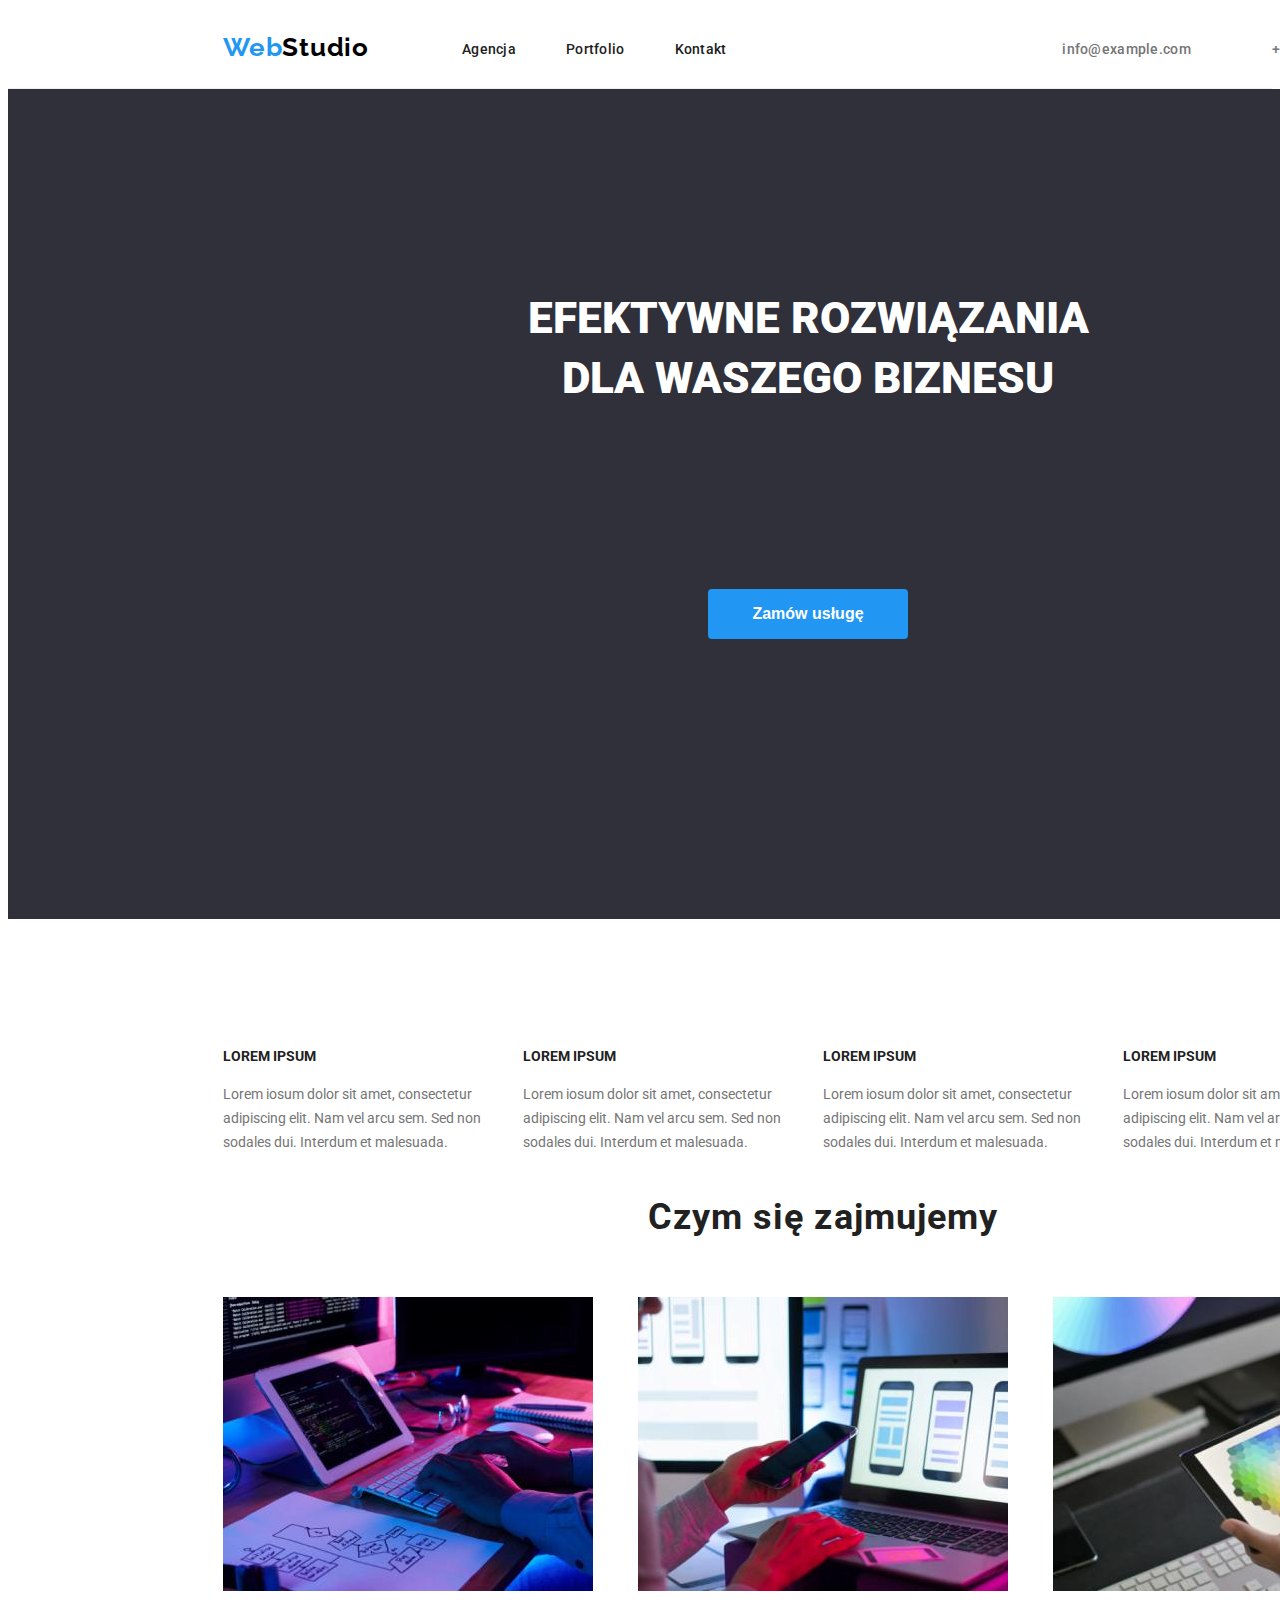
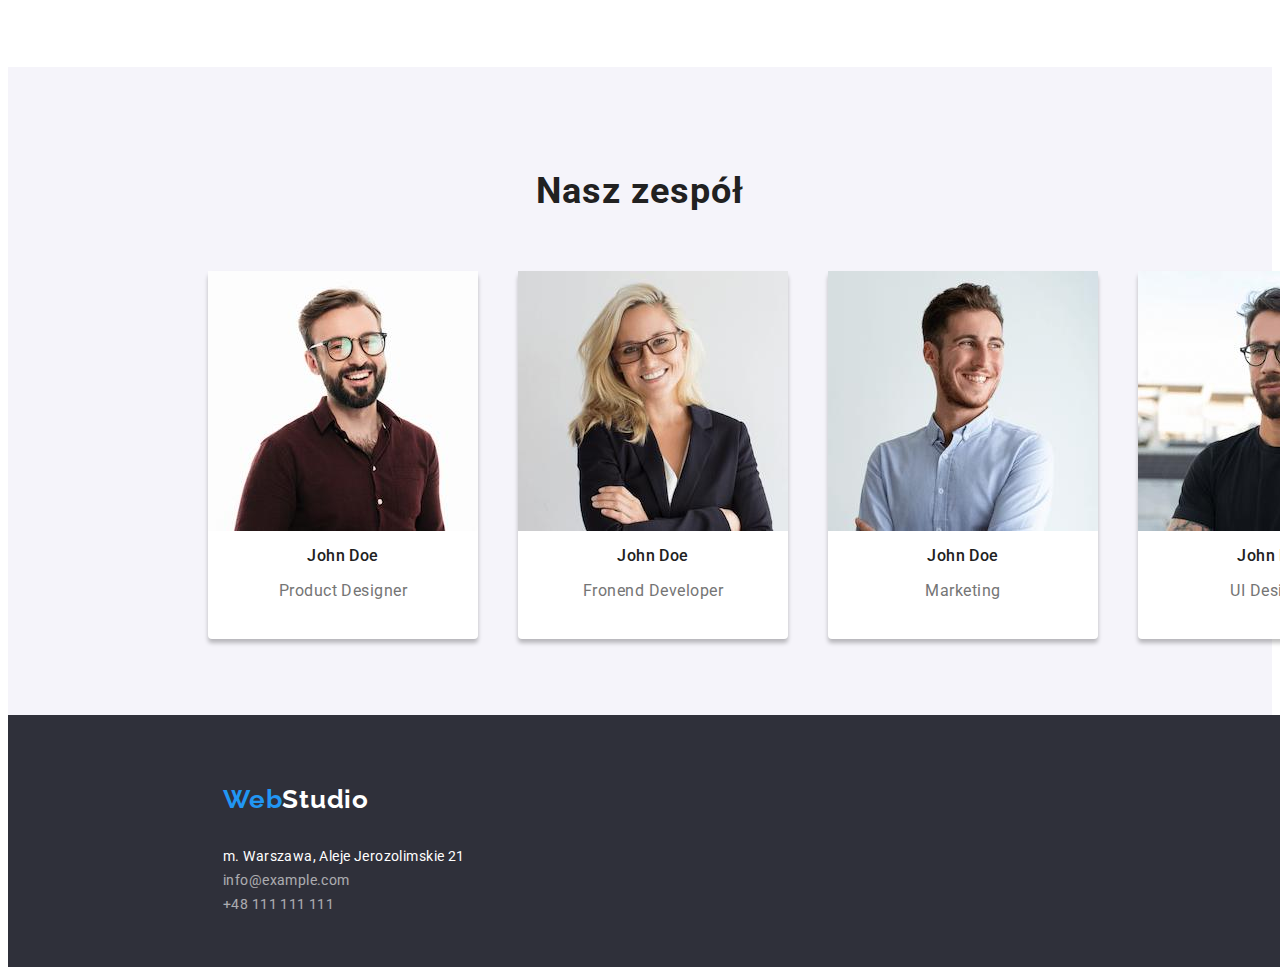
==== index.html @ bc70bcbf "a" ====
<!DOCTYPE html>
<html lang="pl">
<head>
    <meta charset="UTF-8">
    <meta http-equiv="X-UA-Compatible" content="IE=edge">
    <meta name="viewport" content="width=device-width, initial-scale=1.0">
    <link rel="preconnect" href="https://fonts.gstatic.com">
    <link href="https://fonts.googleapis.com/css2?family=Raleway:wght@700&family=Roboto:wght@400;500;700;900&display=swap" rel="stylesheet">
    <link rel="stylesheet" href="https://cdnjs.cloudflare.com/ajax/libs/modern-normalize/0.2.0/modern-normalize.css"
        integrity="sha512-oxqL25oMBPTFLK5OOR4U/Y//5oyc+3B8MJVTuGD2FLdyA+VXlhKMyQ7YjHNSI5+CLk0UdMLw1lV64dDuT1Batw=="
        crossorigin="anonymous" />
    <link rel="stylesheet" href="css/style.css">
    <title>Studio</title>
</head>

<body>
    <header class="header">
        <div class="container">
            <a class="logo logo_black" href="./index.html"><span>Web</span>Studio</a>
            <nav class="header__nav">
                <ul class="nav-list">
                    <li><a class="header__nav-link" href="#">Agencja</a></li>
                    <li><a class="header__nav-link" href="/portfolio.html">Portfolio</a></li>
                    <li><a class="header__nav-link" href="#">Kontakt</a></li>
                </ul>
            </nav>
            <div class="header-links">
                <a class="header__link" href="mailto:info@example.com">info@example.com</a>
                <a class="header__link" href="tel:+48111111111">+48 111 111 111</a>
            </div>
        </div>
    </header>

    
    <main>
        <section class="poster">
            <h1 class="poster_title">Efektywne rozwiązania<br>dla Waszego Biznesu</h1>
            <button class="poster_btn" type="button">Zamów usługę</button>
        </section>

        <!-- nasze atuty-->

        <section class="atuts">
            <ul class="atuts-list">
                <li class="atuts-lists">
                    <h4 class="atuts_title">Lorem Ipsum</h4>
                    <p class="atuts_text">Lorem iosum dolor sit amet, consectetur adipiscing elit. Nam vel arcu sem. Sed non sodales dui. Interdum et malesuada.</p>
                </li>
                <li class="atuts-lists">
                    <h4 class="atuts_title">Lorem Ipsum</h4>
                    <p class="atuts_text">Lorem iosum dolor sit amet, consectetur adipiscing elit. Nam vel arcu sem. Sed non sodales dui. Interdum et malesuada.</p>
                </li>
                <li class="atuts-lists">
                    <h4 class="atuts_title">Lorem Ipsum</h4>
                    <p class="atuts_text">Lorem iosum dolor sit amet, consectetur adipiscing elit. Nam vel arcu sem. Sed non sodales dui. Interdum et malesuada.</p>
                </li>
                <li class="atuts-lists">
                    <h4 class="atuts_title">Lorem Ipsum</h4>
                    <p class="atuts_text">Lorem iosum dolor sit amet, consectetur adipiscing elit. Nam vel arcu sem. Sed non sodales dui. Interdum et malesuada.</p>
                </li>
            </ul>
        </section>

        <!-- O nas -->

        <section class="about_us">
                <h2 class="secundary_title">Czym się zajmujemy</h2>
                <ul class="about_photo">
                 <li><img src="images/index/o_nas/box1.jpg" alt="Biurko programisty podczas pracy" width="370" height="294"></li>
                    <li><img src="images/index/o_nas/box2.jpg" alt="UI desiner podczas pracy" width="370" height="294"></li>
                    <li><img src="images/index/o_nas/box3.jpg" alt="Grafik podczas pracy" width="370" height="294"></li>
                </ul>
        </section>

        <!-- Nasz zespół-->

        <section class="team">
            <h2 class="secundary_title">Nasz zespół</h2>
            <ul class="container">
                <li class="team-card">
                    <img src="images/index/nasz_zespół/johndoe1.jpg" alt="John Doe photo" width="270" height="260">
                    <h3 class="team_name">John Doe</h3>
                    <p class="team_profession">Product Designer</p>
                </li>
                <li class="team-card">
                    <img src="images/index/nasz_zespół/johndoe2.jpg" alt="John Doe photo" width="270" height="260">
                    <h3 class="team_name">John Doe</h3>
                    <p class="team_profession">Fronend Developer</p>
                </li>
                <li class="team-card">
                    <img src="images/index/nasz_zespół/johndoe3.jpg" alt="John Doe photo" width="270" height="260">
                    <h3 class="team_name">John Doe</h3>
                    <p class="team_profession">Marketing</p>
                </li>
                <li class="team-card">
                    <img src="images/index/nasz_zespół/johndoe4.jpg" alt="John Doe photo" width="270" height="260">
                    <h3 class="team_name">John Doe</h3>
                    <p class="team_profession">UI Designer</p>
                </li>
            </ul>
        </section>
    </main>

    <!-- Stopka -->

    <footer class="footer">
        <div class="footer-logo">
        <a class="logo logo_white" href="#"><span>Web</span>Studio</a>
        </div>
        <address class="adress">
            <ul>
                <li><a class="adress-no-opacity" href="https://goo.gl/maps/aD1GrKhAhbSbdZiUA">m. Warszawa, Aleje Jerozolimskie 21</a></li>
                <li><a class="adress-opacity" href="mailto:info@example.com">info@example.com</a></li>
                <li><a class="adress-opacity" href="tel:+48111111111">+48 111 111 111</a></li>
            </ul>
        </address>
    </footer>
</body>
</html>
---- css/style.css ----
:root {
  --main-color: #212121;
  --secondary-color: #757575;
  --third-color: #2196f3;

  --main-background-color: #e5e5e5;
  --secondary-background-color: #2f303a;

  --main-font: "Roboto", sans-serif;
  --secondary-font: "Raleway", sans-serif;
}

ul {
  list-style: none;
  padding: 0;
}

img {
  display: block;
  margin: 0;
  padding: 0;
}

p {
  margin: 0px;
  padding: 0px;
}

.container {
  min-width: 1200px;
  display: flex;
  align-items: center;
  margin-left: 200px;
  margin-right: 200px;
}
/* """"""""Nagłówek""""""""*/

.header {
  background-color: #fff;
  display: flex;
  height: 80px;
  border-bottom: 1px solid #ececec;
}

/*""""""Logo""""""*/

.logo {
  font-family: var(--secondary-font);
  font-weight: 700;
  font-size: 26px;
  line-height: 1.92;
  letter-spacing: 0.03em;
  text-decoration-line: none;
}

.header .logo {
  margin: 24px 93px 25px 15px;
}
.logo_black {
  color: #000;
}

.logo_white {
  color: #fff;
  margin-top: 60px;
  margin-left: 215px;
}

.footer-logo {
  padding-top: 60px;
}
span {
  color: var(--third-color);
}

/*""""""Nawigacja""""""*/
.nav-list {
  display: flex;
  margin: 0px;
  padding: 0px;
}

.header__nav-link,
.header__link {
  font-weight: 500;
  font-size: 14px;
  line-height: 1.143;
  letter-spacing: 0.02em;
  text-decoration-line: none;
}

.header__nav-link {
  color: var(--main-color);
  margin: 32px 50px 32px 0px;
}

.header-links {
  margin-left: auto;
}
.header__link {
  align-items: center;
  color: var(--secondary-color);
  margin: 32px 27px 32px 50px;
  min-width: 110px;
}

.header__nav-link:hover,
.header__nav-link:focus,
.header__link:hover,
.header__link:focus {
  color: var(--third-color);
  cursor: pointer;
}

/*======Stopka======*/

.footer {
  background-color: var(--secondary-background-color);
  height: 252px;
  width: 1600px;
}

.adress {
  margin-left: 215px;
  margin-top: 20px;
  font-size: 14px;
  line-height: 1.714;
  letter-spacing: 0.03em;
}

.adress-opacity,
.adress-no-opacity {
  text-decoration-line: none;
  font-style: normal;
  color: #fff;
  padding: auto;
}

.adress-opacity:hover,
.adress-no-opacity:hover,
.adress-opacity:focus,
.adress-no-opacity:focus {
  color: var(--third-color);
}

.adress-opacity {
  opacity: 0.6;
}

/*======BODY ======*/

body {
  font-family: var(--main-font);
  color: var(--main-color);
}

/*======MAIN INDEX======*/

/*====== elemants thats repete======*/

.secundary_title {
  font-weight: 700;
  font-size: 36px;
  line-height: 1.667em;
  text-align: center;
  letter-spacing: 0.03em;
  margin-bottom: 50px;
}

.poster {
  background-color: var(--secondary-background-color);
  min-height: 600px;
  min-width: 1600px;
  margin-top: auto;
}

.poster_title {
  width: 696px;
  height: 120px;
  font-weight: 900;
  font-size: 44px;
  line-height: 1.363em;
  text-transform: uppercase;
  padding-top: 200px;
  margin: 0px 452px 30px 452px;
}

.poster_btn {
  width: 200px;
  height: 50px;
  border: none;
  border-radius: 4px;
  font-weight: 700;
  font-size: 16px;
  line-height: 1.875em;
  background-color: var(--third-color);
  margin: 150px 700px 280px 700px;
}

.poster_btn:focus,
.poster_btn:hover {
  cursor: pointer;
}

.poster_title,
.poster_btn {
  color: #fff;
  text-align: center;
  letter-spacing: 0.06;
}

/*======nasze atuty======*/

.atuts-list {
  display: flex;
  justify-content: space-between;
  width: 1170px;
  padding-top: 94px;
  margin-left: 215px;
  margin-right: 215px;
}

.atuts_title {
  font-weight: 700;
  line-height: 1.142em;
  text-transform: uppercase;
}

.atuts_text {
  width: 270px;
  height: 75px;
  line-height: 1.714em;
  color: var(--secondary-color);
}

.atuts_title,
.atuts_text {
  font-size: 14px;
  letter-spacing: 0.03;
}

/*====== o nas ======*/
.about_us {
  width: 1200px;
  height: 386px;
  margin-left: 215px;
  margin-right: 215px;
  margin-bottom: 94px;
}
.about_photo {
  display: flex;
  justify-content: space-between;
}

/*======Team======*/

.team .container {
  justify-content: space-between;
}
.team .secundary_title {
  padding-top: 94px;
}
.team {
  background-color: #f5f4fa;
  height: 648px;
}

.team-card {
  width: 270px;
  height: 368px;
  background-color: #fff;
  border-radius: 4px;
  box-shadow: 0px 4px 4px 0px rgba(0, 0, 0, 0.25);
}

.team_name {
  font-weight: 500;
}

.team_profession {
  color: var(--secondary-color);
}

.team_profession,
.team_name {
  font-size: 16px;
  line-height: 1.186em;
  text-align: center;
  letter-spacing: 0.03em;
}

/*======PORTFOLIO======*/

.filtr-list {
  display: flex;
  justify-content: center;
  width: 572px;
  margin-left: 252px;
  margin-top: 94px;
  margin-bottom: 50px;
  padding: 0px;
}
.filtr_btn {
  font-weight: 500;
  font-size: 16px;
  line-height: 1.625em;
  text-align: center;
  letter-spacing: 0.03;
  background-color: #f5f4fa;
  border-radius: 4px;
  min-height: 38px;
  border: none;
  margin-left: 8px;
  padding-left: 22px;
  padding-right: 22px;
}

.filtr_btn:hover,
.filtr_btn:focus {
  color: #fff;
  background-color: var(--third-color);
  cursor: pointer;
}

.portfolio_list {
  flex-wrap: wrap;
  align-content: space-between;
  justify-content: space-between;
  margin-bottom: 30px;
}

.portfolio_carts {
  width: 370px;
  height: 404px;
  border: 1px solid #eeeeee;
  margin-bottom: 40px;
}

.carts_title {
  font-weight: 700px;
  font-size: 18px;
  line-height: 2em;
  letter-spacing: 0.06;
  margin-top: 20px;
  margin-bottom: 4px;
}

.carts_text {
  font-size: 16px;
  line-height: 1.875em;
  letter-spacing: 0.03;
  color: var(--secondary-color);
}
.carts_title,
.carts_text {
  padding-left: 24px;
}
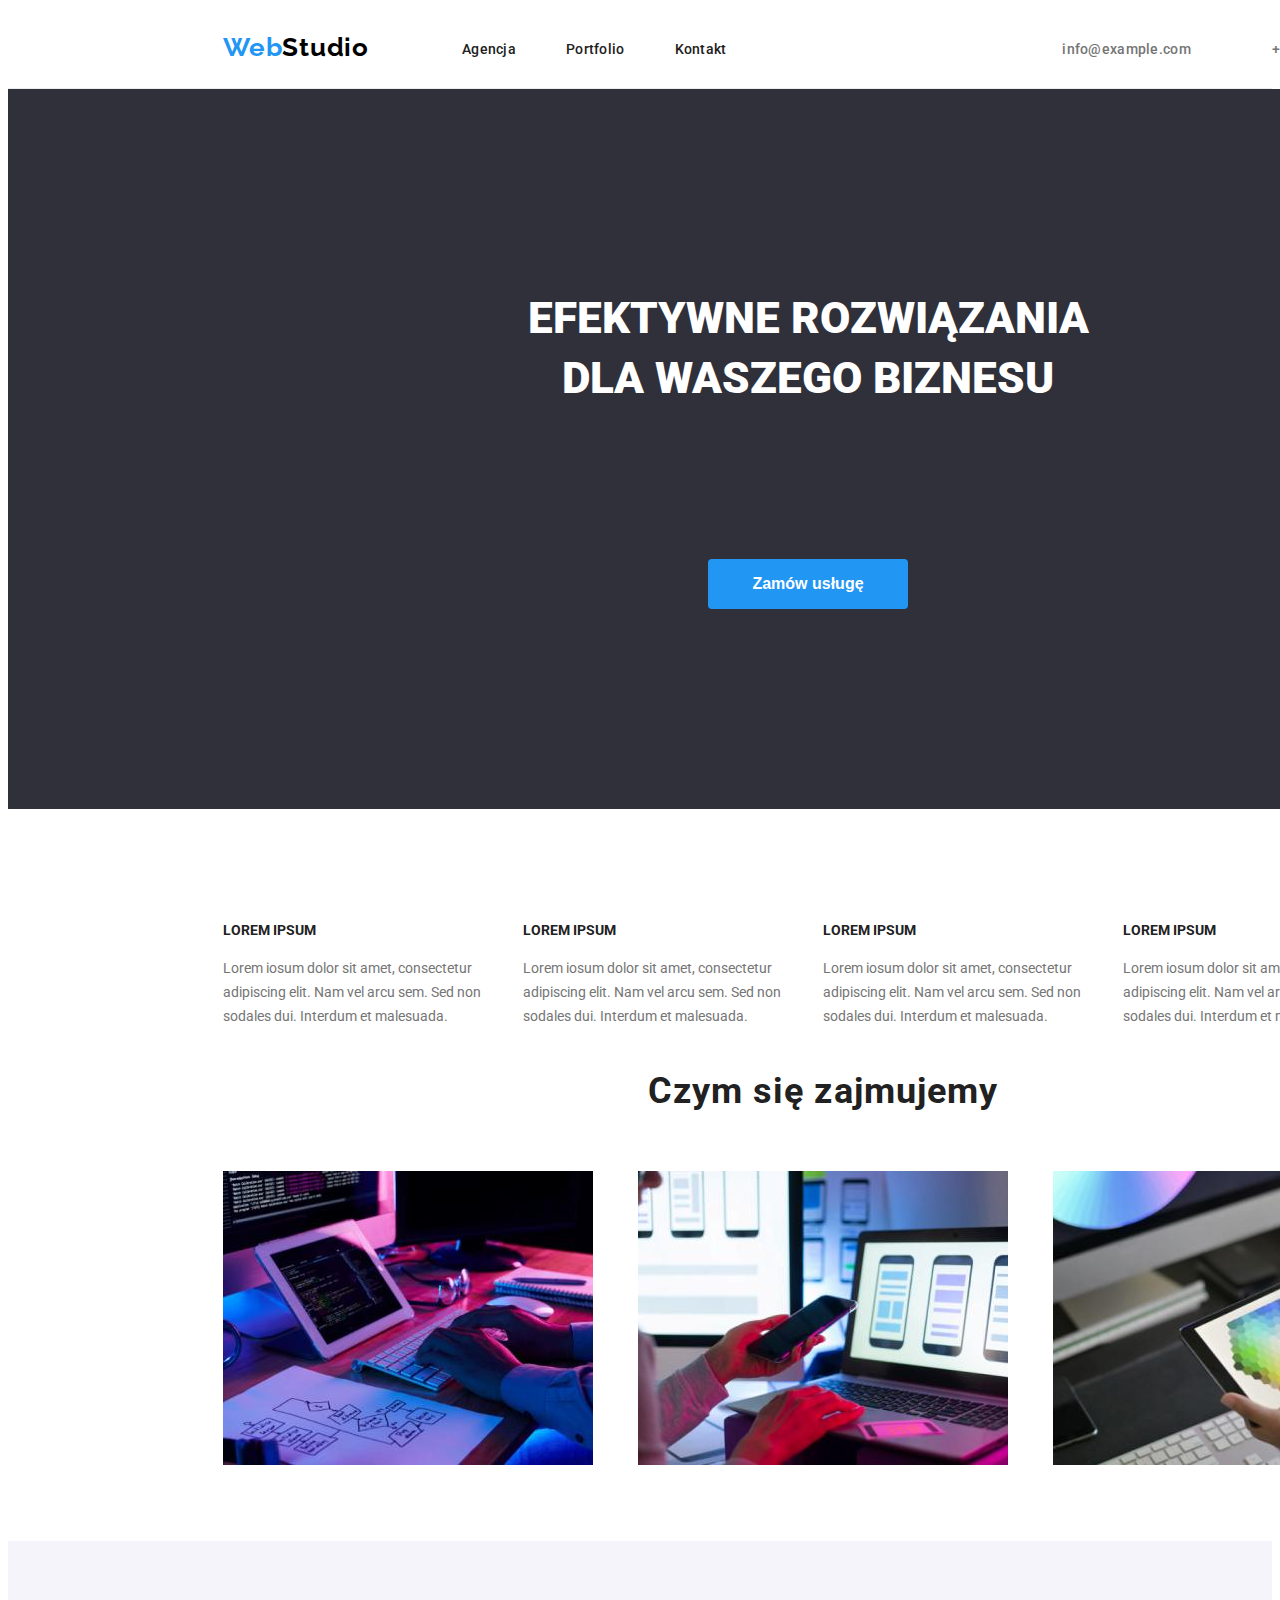
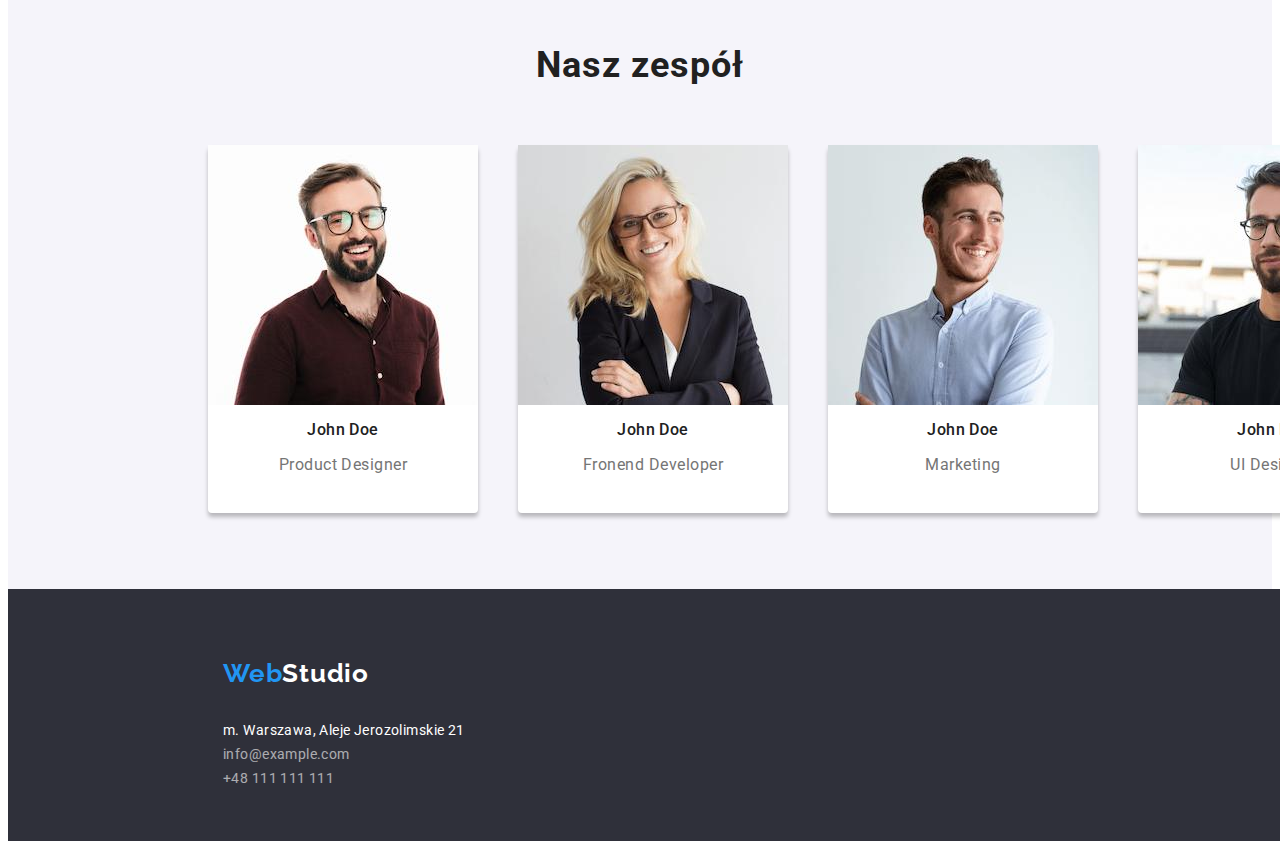
==== commit 4327a671: "poprawa" ====
--- a/index.html
+++ b/index.html
@@ -20,7 +20,7 @@
             <nav class="header__nav">
                 <ul class="nav-list">
                     <li><a class="header__nav-link" href="#">Agencja</a></li>
-                    <li><a class="header__nav-link" href="/portfolio.html">Portfolio</a></li>
+                    <li><a class="header__nav-link" href="./portfolio.html">Portfolio</a></li>
                     <li><a class="header__nav-link" href="#">Kontakt</a></li>
                 </ul>
             </nav>
--- a/css/style.css
+++ b/css/style.css
@@ -182,7 +182,7 @@
   line-height: 1.363em;
   text-transform: uppercase;
   padding-top: 200px;
-  margin: 0px 452px 30px 452px;
+  margin: 0px 452px 0px 452px;
 }
 
 .poster_btn {
@@ -194,7 +194,7 @@
   font-size: 16px;
   line-height: 1.875em;
   background-color: var(--third-color);
-  margin: 150px 700px 280px 700px;
+  margin: 150px 700px 200px 700px;
 }
 
 .poster_btn:focus,
@@ -218,6 +218,7 @@
   padding-top: 94px;
   margin-left: 215px;
   margin-right: 215px;
+  margin-top: auto;
 }
 
 .atuts_title {
